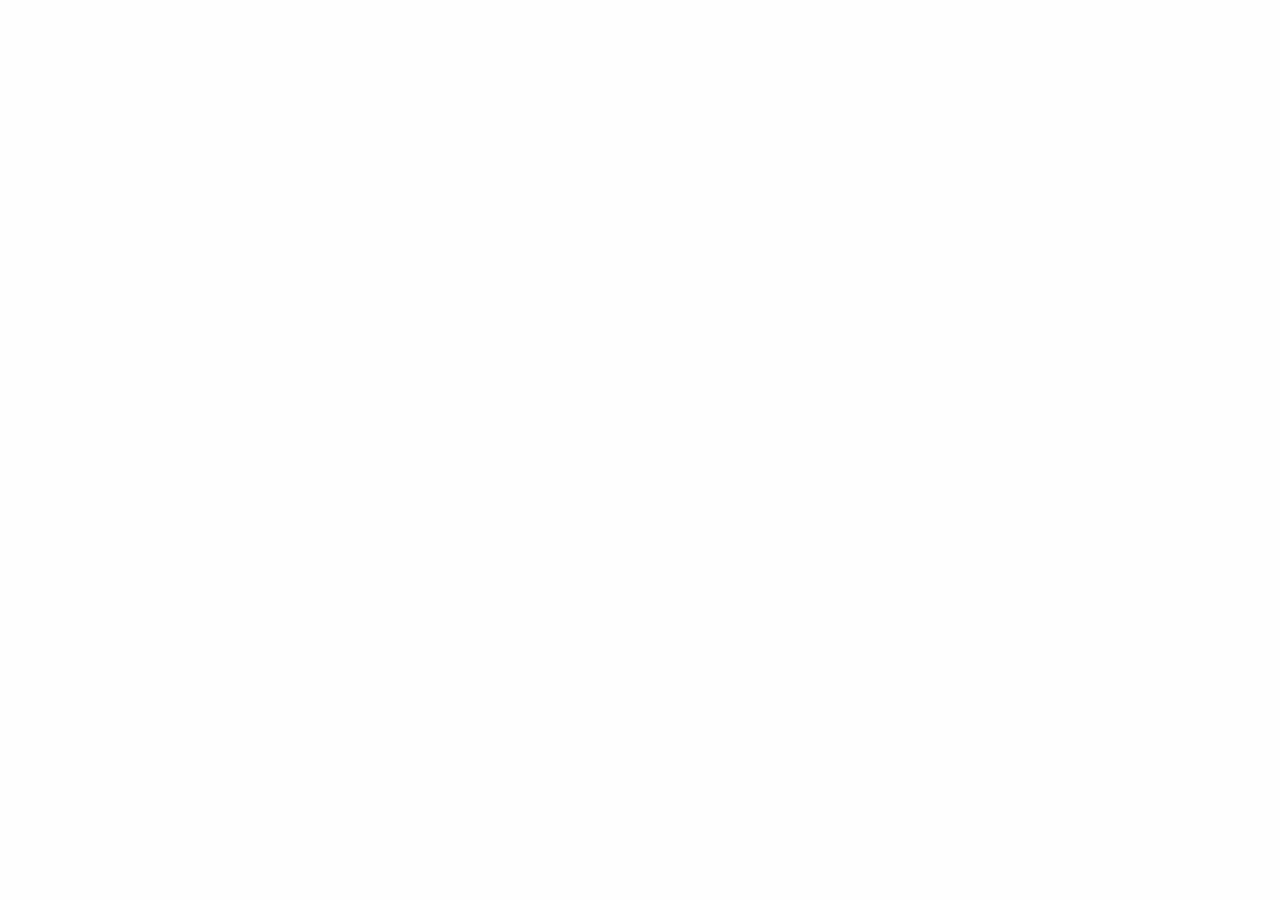
==== 02-BlogGastronomiaFoundation/index.html @ 5068f76d "Creacion del Repositorio" ====
<!DOCTYPE html>
<html>
  <head>
    <meta charset="utf-8">
    <meta name="viewport" content="width:device-width;user-scalable:no">
    <title></title>
    <link rel="stylesheet" href="css/foundation.min.css">
    <link rel="stylesheet" href="css/app.css">
  </head>
  <body>

    <script src="js/vendor/jquery.js"></script>
    <script src="js/vendor/what-input.js"></script>
    <script src="js/vendor/foundation.js"></script>
    <script src="js/app.js"></script>
  </body>
</html>
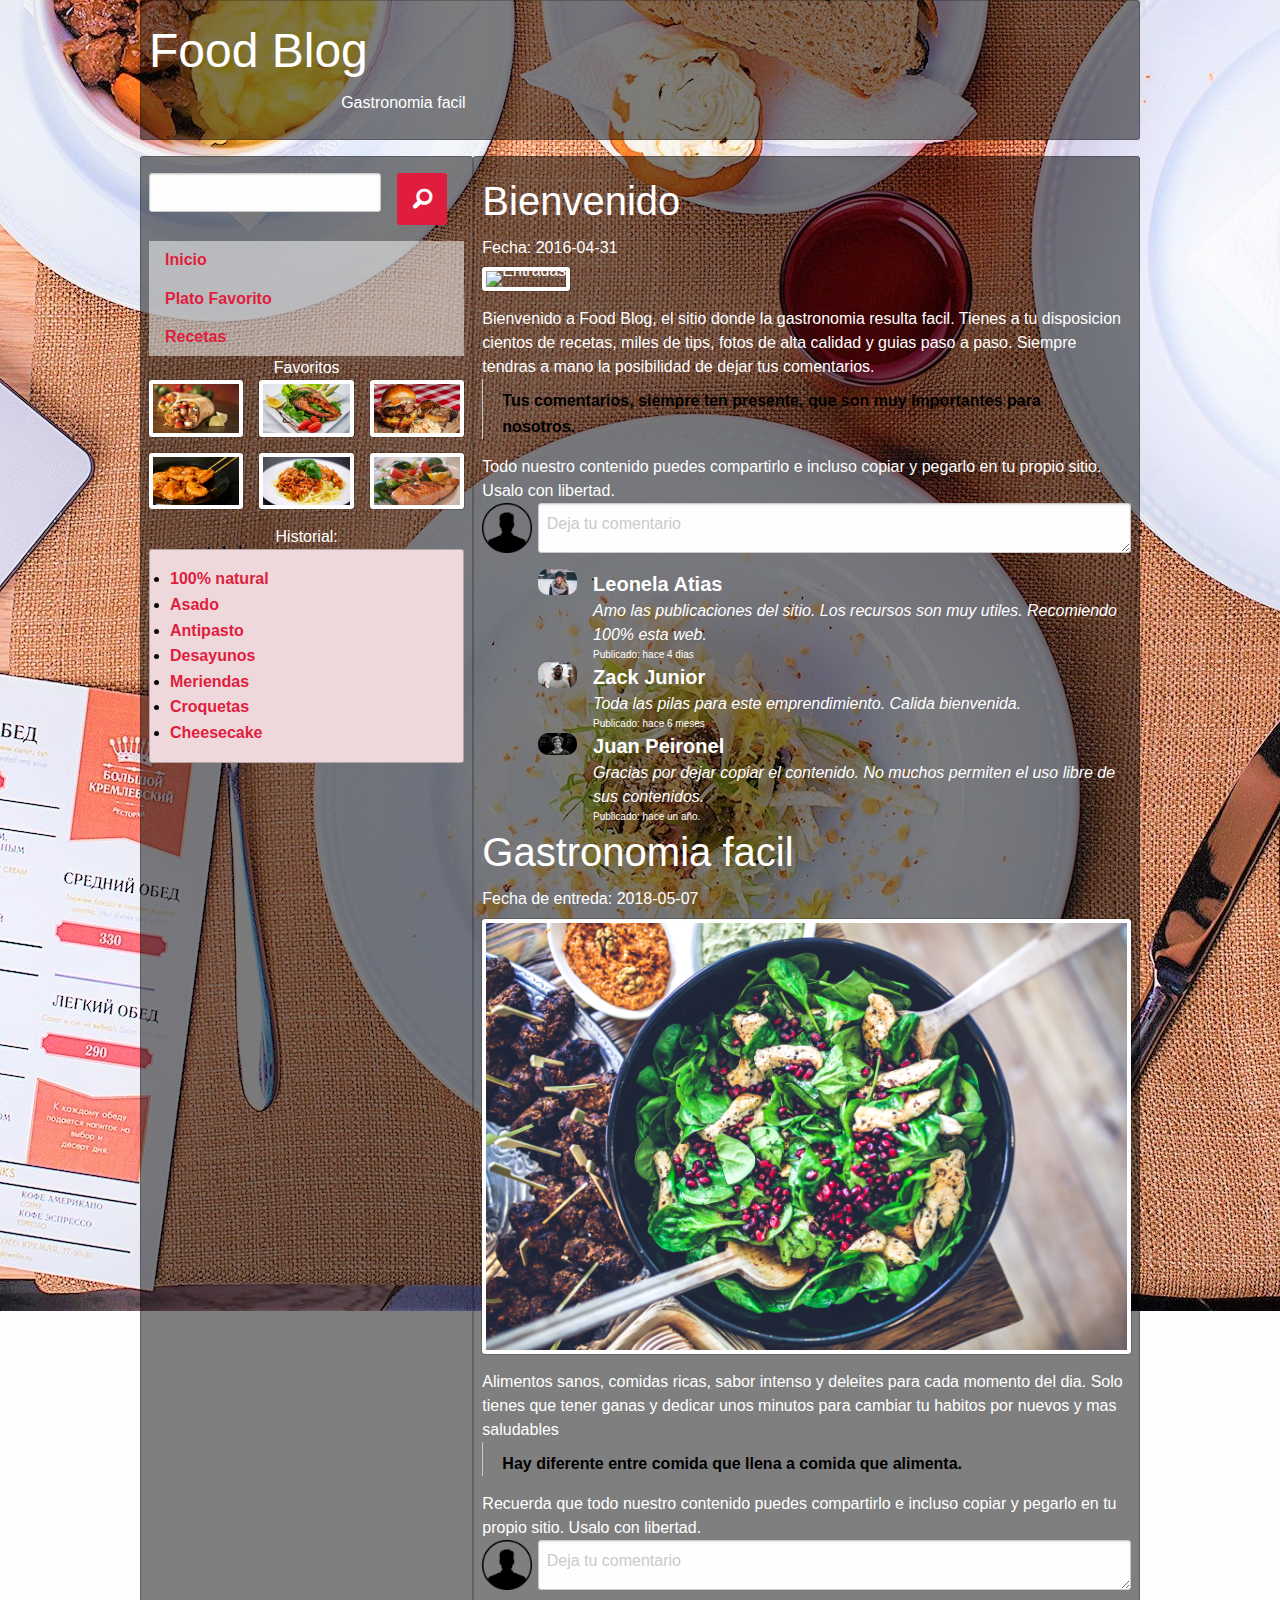
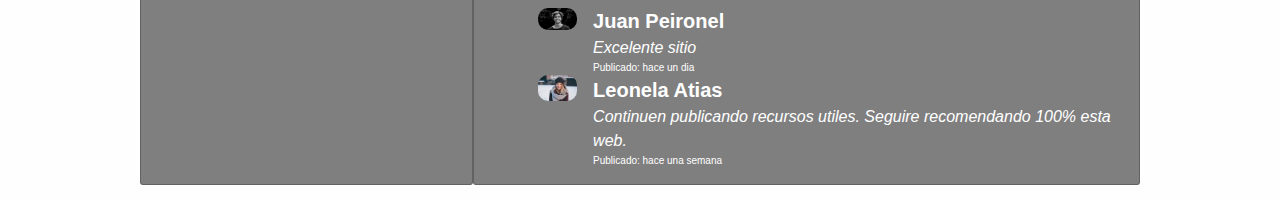
==== commit 9e30d0db: "Avance de desarrollo con Foundation" ====
--- a/02-BlogGastronomiaFoundation/index.html
+++ b/02-BlogGastronomiaFoundation/index.html
@@ -5,13 +5,248 @@
     <meta name="viewport" content="width:device-width;user-scalable:no">
     <title></title>
     <link rel="stylesheet" href="css/foundation.min.css">
+    <link rel="stylesheet" href="foundation-icons/foundation-icons.css" media="screen" charset="utf-8">
     <link rel="stylesheet" href="css/app.css">
   </head>
   <body>
-
-    <script src="js/vendor/jquery.js"></script>
-    <script src="js/vendor/what-input.js"></script>
-    <script src="js/vendor/foundation.js"></script>
-    <script src="js/app.js"></script>
+    <div class="row">
+      <div class="columns small-12 callout">
+        <div class="row">
+          <div class="columns small-4">
+            <h1>Food Blog</h1>
+          </div>
+          <div class="columns small-8">
+
+          </div>
+        </div>
+        <div class="row text-right">
+          <div class="columns small-4">
+            <h6>Gastronomia facil</h6>
+          </div>
+          <div class="columns small-8">
+
+          </div>
+        </div>
+      </div>
+    </div>
+    <div class="row columns">
+      <div class="row">
+        <div class="columns small-12 medium-4 large-4 callout small-order-2 large-order-1 medium-order-1">
+          <form>
+            <div class="row">
+              <div class="columns small-6 medium-8 large-9">
+                <input type="search" name="" value="">
+              </div>
+              <div class="columns small-6 medium-4 large-3">
+                <button type="submit" name="enviar" class="button"><i class="step fi-magnifying-glass"></i></button>
+              </div>
+            </div>
+          </form>
+          <div class="row columns">
+            <div class="menu vertical">
+              <li class=""><a href="#">Inicio</a></li>
+              <li><a href="#">Plato Favorito</a></li>
+              <li><a href="#">Recetas</a></li>
+            </div>
+          </div>
+          <div class="row columns">
+            <div class="row column text-center">
+              Favoritos
+            </div>
+            <div class="row">
+              <div class="columns large-4 medium-4 small-4 secondary">
+                <img src="img/burrito.jpg" alt="Burrito" class="thumbnail"/>
+              </div>
+              <div class="columns large-4 medium-4 small-4 secondary">
+                <img src="img/cangrejo.jpg" alt="Cangrejo" class="thumbnail"/>
+              </div>
+              <div class="columns large-4 medium-4 small-4 secondary">
+                <img src="img/hamburguesa.jpg" alt="Hamburguesa" class="thumbnail"/>
+              </div>
+            </div>
+            <div class="row">
+              <div class="columns large-4 medium-4 small-4 secondary">
+                <img src="img/langostino.jpg" alt="Langostino" class="thumbnail"/>
+              </div>
+              <div class="columns large-4 medium-4 small-4 secondary">
+                <img src="img/pasta.jpg" alt="Pasta" class="thumbnail"/>
+              </div>
+              <div class="columns large-4 medium-4 small-4 secondary">
+                <img src="img/pechuga.jpg" alt="Pechuga" class="thumbnail"/>
+              </div>
+            </div>
+          </div>
+          <div class="row column text-center hide-for-small-only">
+            Historial:
+          </div>
+          <div class="row column callout secondary hide-for-small-only">
+            <ul>
+              <li><a href="#">100% natural</a></li>
+              <li><a href="#">Asado</a></li>
+              <li><a href="#">Antipasto</a></li>
+              <li><a href="#">Desayunos</a></li>
+              <li><a href="#">Meriendas</a></li>
+              <li><a href="#">Croquetas</a></li>
+              <li><a href="#">Cheesecake</a></li>
+            </ul>
+          </div>
+        </div>
+        <div class="columns small-12 medium-8 large-8 callout small-order-1 large-order-2 medium-order-2">
+          <div class="row columns">
+            <div class="row columns">
+                <h2>Bienvenido</h2>
+                <h6>Fecha: 2016-04-31</h6>
+            </div>
+            <div class="row columns">
+              <img src="img/entradas.jpg" alt="Entradas" class="thumbnail"/>
+            </div>
+            <div class="row columns">
+              Bienvenido a Food Blog, el sitio donde la gastronomia resulta facil.
+              Tienes a tu disposicion cientos de recetas, miles de tips, fotos de alta calidad y guias paso a paso.
+              Siempre tendras a mano la posibilidad de dejar tus comentarios.
+              <blockquote>
+                Tus comentarios, siempre ten presente, que son muy importantes para nosotros.
+              </blockquote>
+              Todo nuestro contenido puedes compartirlo e incluso copiar y pegarlo en tu propio sitio. Usalo con libertad.
+            </div>
+            <div class="row">
+              <div class="column large-1 medium-2 small-3">
+                <img src="img/user.png" class="img-user" alt="Comentario"/>
+              </div>
+              <div class="column large-11 medium-10 small-9">
+                <form>
+                  <textarea placeholder="Deja tu comentario"></textarea>
+                </form>
+              </div>
+            </div>
+            <div class="row">
+              <div class="column large-1 medium-2 small-2">
+
+              </div>
+              <div class="column large-1 medium-2 small-2">
+                <img src="img/leonela.jpeg" class="img-comentario" alt="Leonela Atias"/>
+              </div>
+              <div class="column large-10 medium-8 small-8">
+                <div class="row column comentario-usuario">
+                  Leonela Atias
+                </div>
+                <div class="row column comentario-texto">
+                  Amo las publicaciones del sitio. Los recursos son muy utiles. Recomiendo 100% esta web.
+                </div>
+                <div class="row column comentario-fecha-publicacion">
+                  Publicado: hace 4 dias
+                </div>
+              </div>
+            </div>
+            <div class="row">
+              <div class="column large-1 medium-2 small-2">
+
+              </div>
+              <div class="column large-1 medium-2 small-2">
+                <img src="img/zack.jpeg" class="img-comentario" alt="Zack Junior"/>
+              </div>
+              <div class="column large-10 medium-8 small-8">
+                <div class="row column comentario-usuario">
+                  Zack Junior
+                </div>
+                <div class="row column comentario-texto">
+                  Toda las pilas para este emprendimiento. Calida bienvenida.
+                </div>
+                <div class="row column comentario-fecha-publicacion">
+                  Publicado: hace 6 meses
+                </div>
+              </div>
+            </div>
+            <div class="row">
+              <div class="column large-1 medium-2 small-2">
+
+              </div>
+              <div class="column large-1 medium-2 small-2">
+                <img src="img/juan.jpeg" class="img-comentario" alt="Juan Peironel"/>
+              </div>
+              <div class="column large-10 medium-8 small-8">
+                <div class="row column comentario-usuario">
+                  Juan Peironel
+                </div>
+                <div class="row column comentario-texto">
+                  Gracias por dejar copiar el contenido. No muchos permiten el uso libre de sus contenidos.
+                </div>
+                <div class="row column comentario-fecha-publicacion">
+                  Publicado: hace un año.
+                </div>
+              </div>
+            </div>
+          </div>
+          <div class="row columns">
+              <h2>Gastronomia facil</h2>
+              <h6>Fecha de entreda: 2018-05-07</h6>
+          </div>
+          <div class="row columns">
+            <img src="img/comida-sana.jpg" alt="Entradas" class="thumbnail"/>
+          </div>
+          <div class="row columns">
+            Alimentos sanos, comidas ricas, sabor intenso y deleites para cada momento del dia.
+            Solo tienes que tener ganas y dedicar unos minutos para cambiar tu habitos por nuevos y mas saludables
+            <blockquote>
+              Hay diferente entre comida que llena a comida que alimenta.
+            </blockquote>
+            Recuerda que todo nuestro contenido puedes compartirlo e incluso copiar y pegarlo en tu propio sitio. Usalo con libertad.
+          </div>
+          <div class="row">
+            <div class="column large-1 medium-2 small-3">
+              <img src="img/user.png" class="img-user" alt="Comentario"/>
+            </div>
+            <div class="column large-11 medium-10 small-9">
+              <form>
+                <textarea placeholder="Deja tu comentario"></textarea>
+              </form>
+            </div>
+          </div>
+          <div class="row">
+            <div class="column large-1 medium-2 small-2">
+
+            </div>
+            <div class="column large-1 medium-2 small-2">
+              <img src="img/juan.jpeg" class="img-comentario" alt="Juan Peironel"/>
+            </div>
+            <div class="column large-10 medium-8 small-8">
+              <div class="row column comentario-usuario">
+                Juan Peironel
+              </div>
+              <div class="row column comentario-texto">
+                Excelente sitio
+              </div>
+              <div class="row column comentario-fecha-publicacion">
+                Publicado: hace un dia
+              </div>
+            </div>
+          </div>
+          <div class="row">
+            <div class="column large-1 medium-2 small-2">
+
+            </div>
+            <div class="column large-1 medium-2 small-2">
+              <img src="img/leonela.jpeg" class="img-comentario" alt="Leonela Atias"/>
+            </div>
+            <div class="column large-10 medium-8 small-8">
+              <div class="row column comentario-usuario">
+                Leonela Atias
+              </div>
+              <div class="row column comentario-texto">
+                Continuen publicando recursos utiles. Seguire recomendando 100% esta web.
+              </div>
+              <div class="row column comentario-fecha-publicacion">
+                Publicado: hace una semana
+              </div>
+            </div>
+          </div>
+        </div>
+      </div>
+    </div>
+
+    <script src="js/jquery.js"></script>
+    <script src="js/what-input.js"></script>
+    <script src="js/foundation.min.js"></script>
+    <script src="js/home.js"></script>
   </body>
 </html>
--- a/02-BlogGastronomiaFoundation/css/app.css
+++ b/02-BlogGastronomiaFoundation/css/app.css
@@ -0,0 +1,58 @@
+body{
+  background-image: url("../img/fondo.jpg");
+  background-repeat: no-repeat;
+  background-position: center;
+  background-attachment: fixed;
+}
+
+h1, h2, h3, h4, h5, h6{
+  color: white;
+}
+
+div{
+  color: white;
+}
+
+blockquote{
+  font-weight: bold;
+  color: black;
+}
+
+.menu li{
+  background-color: rgb(255, 255, 255, 0.5);
+}
+
+li{
+  font-weight: bold;
+}
+
+i{
+  font-size: 25px;
+}
+
+.img-user{
+  max-width: 50px;
+}
+
+.callout{
+  background: rgb(0, 0, 0, 0.5);
+}
+
+.img-comentario{
+  border-radius: 10px;
+}
+
+.comentario-usuario{
+  font-size: 20px;
+  font-weight: bold;
+}
+
+.comentario-texto{
+  font-size: 16px;
+  font-style: italic;
+}
+
+.comentario-fecha-publicacion{
+  font-size: 10px;
+
+}
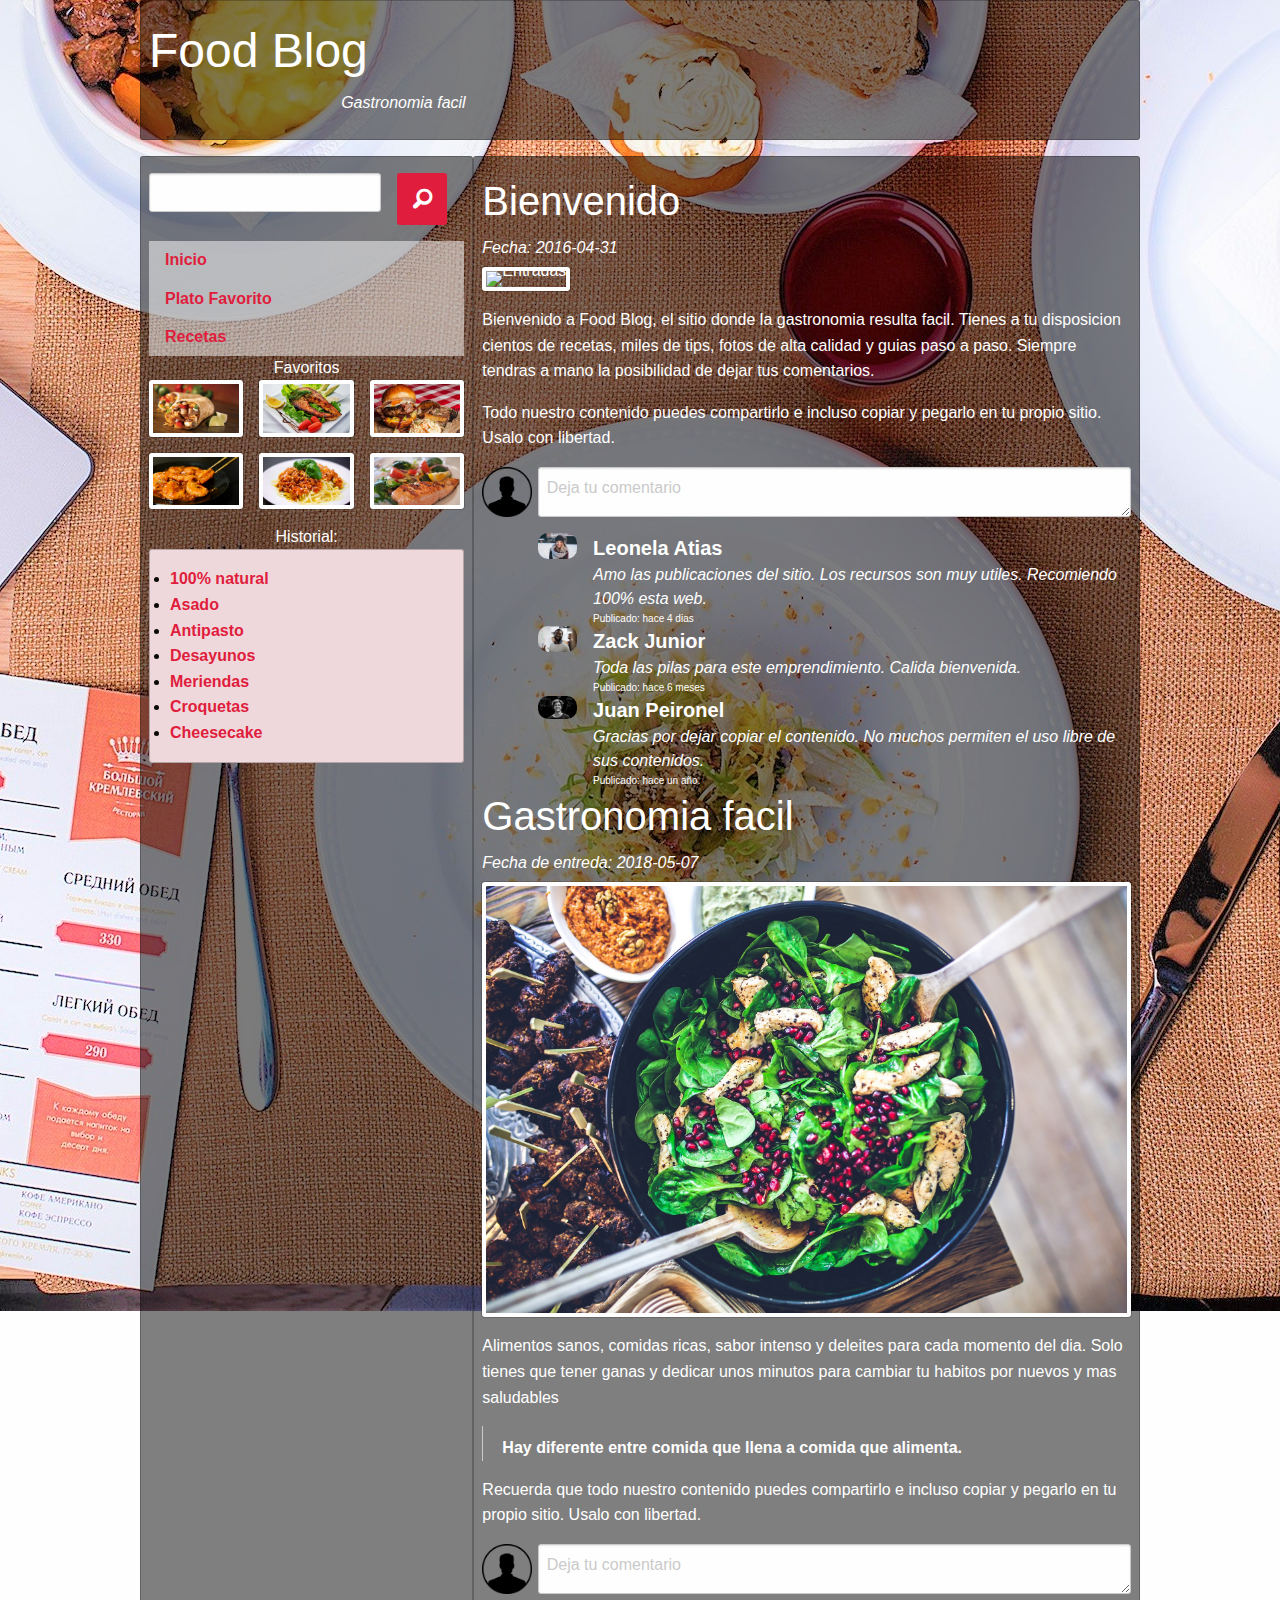
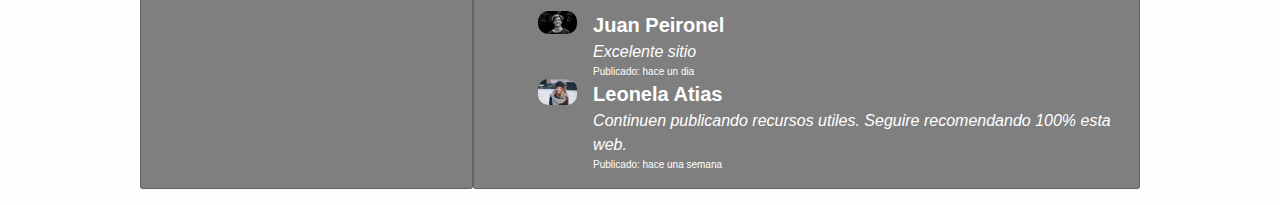
==== commit 8653f22d: "Avances de desarrollo" ====
--- a/02-BlogGastronomiaFoundation/index.html
+++ b/02-BlogGastronomiaFoundation/index.html
@@ -55,24 +55,36 @@
             </div>
             <div class="row">
               <div class="columns large-4 medium-4 small-4 secondary">
-                <img src="img/burrito.jpg" alt="Burrito" class="thumbnail"/>
-              </div>
-              <div class="columns large-4 medium-4 small-4 secondary">
-                <img src="img/cangrejo.jpg" alt="Cangrejo" class="thumbnail"/>
-              </div>
-              <div class="columns large-4 medium-4 small-4 secondary">
-                <img src="img/hamburguesa.jpg" alt="Hamburguesa" class="thumbnail"/>
-              </div>
-            </div>
-            <div class="row">
-              <div class="columns large-4 medium-4 small-4 secondary">
-                <img src="img/langostino.jpg" alt="Langostino" class="thumbnail"/>
-              </div>
-              <div class="columns large-4 medium-4 small-4 secondary">
-                <img src="img/pasta.jpg" alt="Pasta" class="thumbnail"/>
-              </div>
-              <div class="columns large-4 medium-4 small-4 secondary">
-                <img src="img/pechuga.jpg" alt="Pechuga" class="thumbnail"/>
+                <a href="#">
+                  <img src="img/burrito.jpg" alt="Burrito" class="thumbnail"/>
+                </a>
+              </div>
+              <div class="columns large-4 medium-4 small-4 secondary">
+                <a href="#">
+                  <img src="img/cangrejo.jpg" alt="Cangrejo" class="thumbnail"/>
+                </a>
+              </div>
+              <div class="columns large-4 medium-4 small-4 secondary">
+                <a href="#">
+                  <img src="img/hamburguesa.jpg" alt="Hamburguesa" class="thumbnail"/>
+                </a>
+              </div>
+            </div>
+            <div class="row">
+              <div class="columns large-4 medium-4 small-4 secondary">
+                <a href="#">
+                  <img src="img/langostino.jpg" alt="Langostino" class="thumbnail"/>
+                </a>
+              </div>
+              <div class="columns large-4 medium-4 small-4 secondary">
+                <a href="#">
+                  <img src="img/pasta.jpg" alt="Pasta" class="thumbnail"/>
+                </a>
+              </div>
+              <div class="columns large-4 medium-4 small-4 secondary">
+                <a href="#">
+                  <img src="img/pechuga.jpg" alt="Pechuga" class="thumbnail"/>
+                </a>
               </div>
             </div>
           </div>
@@ -101,13 +113,14 @@
               <img src="img/entradas.jpg" alt="Entradas" class="thumbnail"/>
             </div>
             <div class="row columns">
-              Bienvenido a Food Blog, el sitio donde la gastronomia resulta facil.
-              Tienes a tu disposicion cientos de recetas, miles de tips, fotos de alta calidad y guias paso a paso.
-              Siempre tendras a mano la posibilidad de dejar tus comentarios.
-              <blockquote>
-                Tus comentarios, siempre ten presente, que son muy importantes para nosotros.
-              </blockquote>
-              Todo nuestro contenido puedes compartirlo e incluso copiar y pegarlo en tu propio sitio. Usalo con libertad.
+              <p>
+                Bienvenido a Food Blog, el sitio donde la gastronomia resulta facil.
+                Tienes a tu disposicion cientos de recetas, miles de tips, fotos de alta calidad y guias paso a paso.
+                Siempre tendras a mano la posibilidad de dejar tus comentarios.
+              </p>
+              <p>
+                Todo nuestro contenido puedes compartirlo e incluso copiar y pegarlo en tu propio sitio. Usalo con libertad.
+              </p>
             </div>
             <div class="row">
               <div class="column large-1 medium-2 small-3">
@@ -185,12 +198,16 @@
             <img src="img/comida-sana.jpg" alt="Entradas" class="thumbnail"/>
           </div>
           <div class="row columns">
-            Alimentos sanos, comidas ricas, sabor intenso y deleites para cada momento del dia.
-            Solo tienes que tener ganas y dedicar unos minutos para cambiar tu habitos por nuevos y mas saludables
+            <p>
+              Alimentos sanos, comidas ricas, sabor intenso y deleites para cada momento del dia.
+              Solo tienes que tener ganas y dedicar unos minutos para cambiar tu habitos por nuevos y mas saludables
+            </p>
             <blockquote>
               Hay diferente entre comida que llena a comida que alimenta.
             </blockquote>
-            Recuerda que todo nuestro contenido puedes compartirlo e incluso copiar y pegarlo en tu propio sitio. Usalo con libertad.
+            <p>
+              Recuerda que todo nuestro contenido puedes compartirlo e incluso copiar y pegarlo en tu propio sitio. Usalo con libertad.
+            </p>
           </div>
           <div class="row">
             <div class="column large-1 medium-2 small-3">
--- a/02-BlogGastronomiaFoundation/css/app.css
+++ b/02-BlogGastronomiaFoundation/css/app.css
@@ -9,13 +9,17 @@
   color: white;
 }
 
+h6{
+    font-style: italic;
+}
+
 div{
   color: white;
 }
 
 blockquote{
   font-weight: bold;
-  color: black;
+  color: white;
 }
 
 .menu li{
